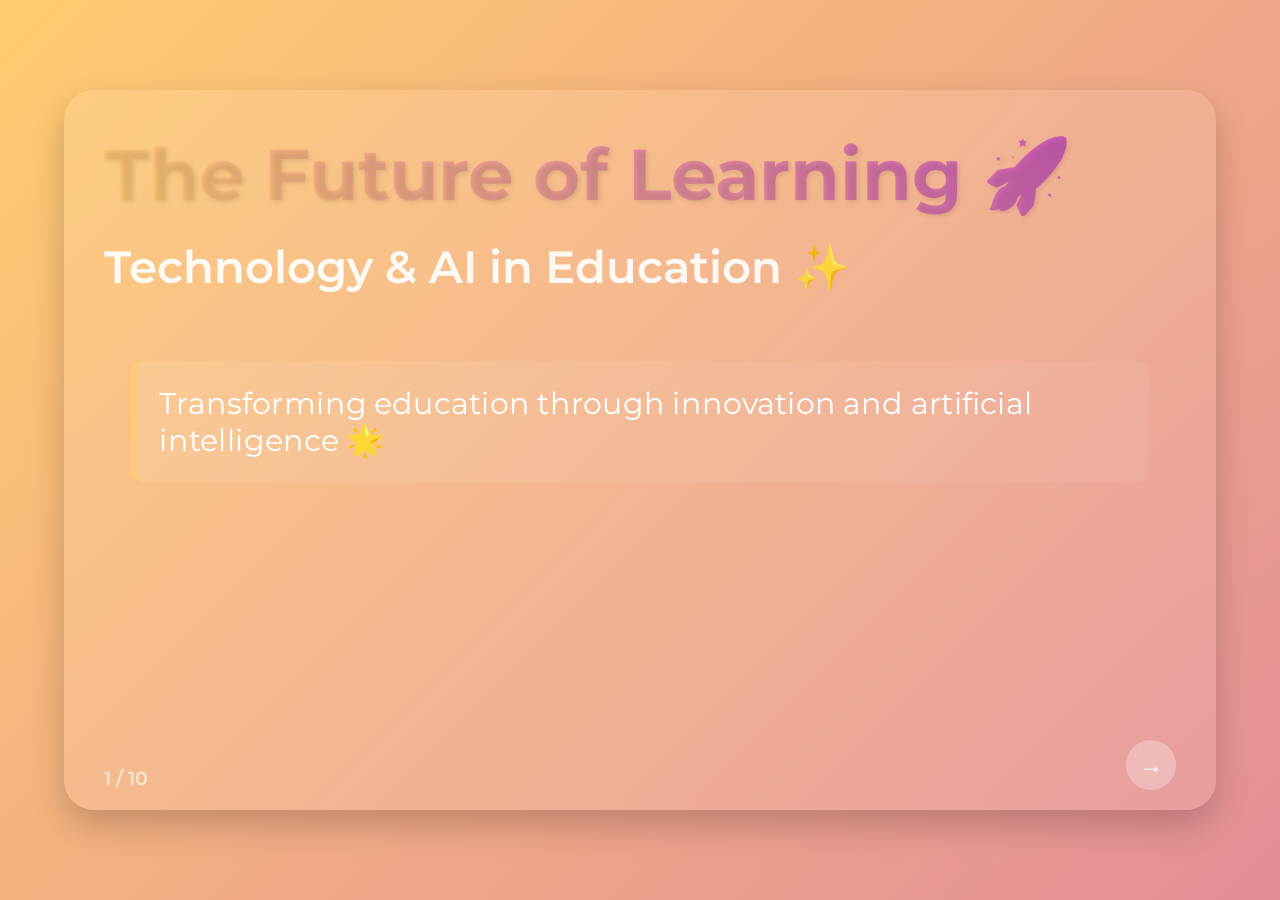
==== slide1.html @ 65779c20 "🐤 initial commit: add presentation slides and navigation functionality" ====
<!DOCTYPE html>
<html lang="en">
<head>
    <meta charset="UTF-8">
    <meta name="viewport" content="width=device-width, initial-scale=1.0">
    <title>The Future of Learning</title>
    <link rel="stylesheet" href="style.css">
</head>
<body>
    <div class="slide">
        <div class="content">
            <h1>The Future of Learning 🚀</h1>
            <h2>Technology & AI in Education ✨</h2>
            
            <div class="emphasis-box">
                <p style="font-size: 2rem;">Transforming education through innovation and artificial intelligence 🌟</p>
            </div>
            
            <ul>
                <li><span class="emoji">🎯</span> Personalized Learning Experiences</li>
                <li><span class="emoji">🌈</span> Interactive & Immersive Education</li>
                <li><span class="emoji">🤖</span> AI-Powered Teaching Solutions</li>
                <li><span class="emoji">🌍</span> Global Learning Opportunities</li>
            </ul>
        </div>
        
        <div class="navigation">
            <button class="nav-button" id="next-slide">→</button>
        </div>
        <div class="slide-number">1 / 10</div>
    </div>
    
    <script src="navigation.js"></script>
</body>
</html>
---- style.css ----
@import url('https://fonts.googleapis.com/css2?family=Montserrat:wght@300;400;600;700&display=swap');

:root {
    --primary: #4158D0;
    --secondary: #C850C0;
    --accent: #FFCC70;
    --dark: #1a1a2e;
    --light: #ffffff;
}

* {
    margin: 0;
    padding: 0;
    box-sizing: border-box;
}

body {
    font-family: 'Montserrat', sans-serif;
    background: linear-gradient(-45deg, var(--primary), var(--secondary), var(--accent));
    background-size: 400% 400%;
    animation: gradient 15s ease infinite;
    color: var(--light);
    height: 100vh;
    overflow: hidden;
    display: flex;
    justify-content: center;
    align-items: center;
}

@keyframes gradient {
    0% { background-position: 0% 50%; }
    50% { background-position: 100% 50%; }
    100% { background-position: 0% 50%; }
}

.slide {
    width: 90%;
    max-width: 1200px;
    height: 80vh;
    background: rgba(255, 255, 255, 0.1);
    backdrop-filter: blur(12px);
    border-radius: 30px;
    padding: 40px;
    position: relative;
    box-shadow: 0 15px 35px rgba(0, 0, 0, 0.2);
    overflow: hidden;
    animation: slideIn 0.5s ease-out;
}

@keyframes slideIn {
    from { transform: translateY(20px); opacity: 0; }
    to { transform: translateY(0); opacity: 1; }
}

h1 {
    font-size: 4.5rem;
    font-weight: 700;
    background: linear-gradient(45deg, var(--accent), var(--secondary));
    -webkit-background-clip: text;
    -webkit-text-fill-color: transparent;
    margin-bottom: 0.3em;
    text-shadow: 2px 2px 4px rgba(0, 0, 0, 0.1);
}

h2 {
    font-size: 2.8rem;
    font-weight: 600;
    color: rgba(255, 255, 255, 0.9);
    margin-bottom: 1em;
}

.content {
    display: flex;
    flex-direction: column;
    height: 90%;
}

ul, ol {
    margin-left: 1em;
    margin-bottom: 1em;
    font-size: 2rem;
    font-weight: 300;
    line-height: 1.8;
}

li {
    margin-bottom: 1em;
    display: flex;
    align-items: center;
    gap: 0.5em;
    opacity: 0;
    animation: fadeIn 0.5s ease-out forwards;
}

li:nth-child(1) { animation-delay: 0.2s; }
li:nth-child(2) { animation-delay: 0.4s; }
li:nth-child(3) { animation-delay: 0.6s; }
li:nth-child(4) { animation-delay: 0.8s; }
li:nth-child(5) { animation-delay: 1s; }

@keyframes fadeIn {
    from { transform: translateX(-20px); opacity: 0; }
    to { transform: translateX(0); opacity: 1; }
}

.emoji {
    font-size: 2.5rem;
    margin-right: 0.5em;
}

.highlight {
    color: var(--accent);
    font-weight: 600;
    text-shadow: 0 0 10px rgba(255, 204, 112, 0.3);
}

.navigation {
    position: absolute;
    bottom: 20px;
    right: 40px;
    display: flex;
    gap: 10px;
}

.nav-button {
    background: rgba(255, 255, 255, 0.2);
    border: none;
    color: white;
    width: 50px;
    height: 50px;
    border-radius: 25px;
    font-size: 1.5rem;
    cursor: pointer;
    transition: all 0.3s ease;
    backdrop-filter: blur(5px);
}

.nav-button:hover {
    background: rgba(255, 255, 255, 0.4);
    transform: scale(1.1);
}

.slide-number {
    position: absolute;
    bottom: 20px;
    left: 40px;
    font-size: 1.2rem;
    color: rgba(255, 255, 255, 0.6);
    font-weight: 600;
}

.two-column {
    display: grid;
    grid-template-columns: 1fr 1fr;
    gap: 40px;
    height: 100%;
}

.emphasis-box {
    background: linear-gradient(135deg, rgba(255,255,255,0.1), rgba(255,255,255,0.05));
    border-left: 5px solid var(--accent);
    padding: 25px;
    border-radius: 15px;
    margin: 20px 0;
    transform: scale(0.95);
    transition: transform 0.3s ease;
}

.emphasis-box:hover {
    transform: scale(1);
}
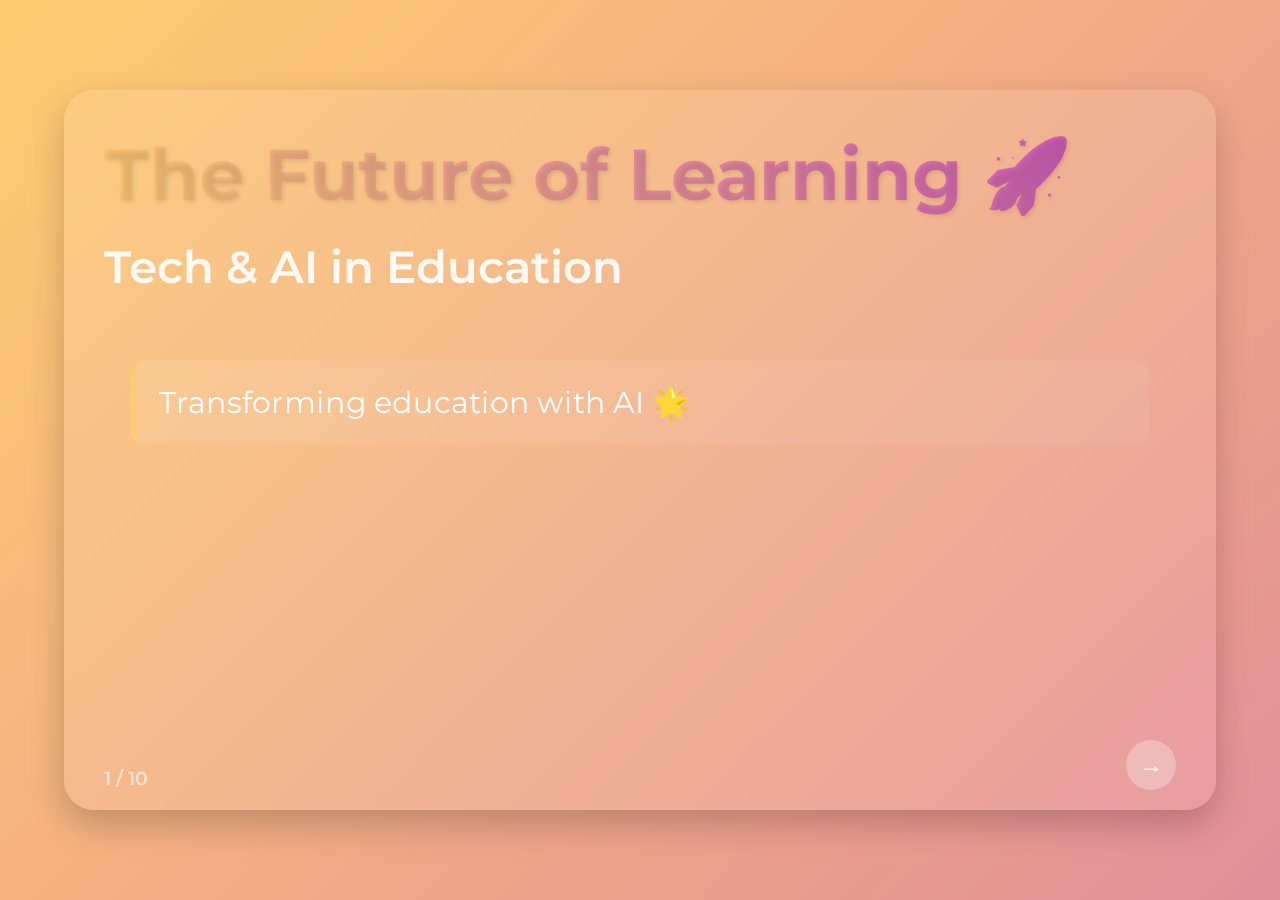
==== commit ea78108c: "🔨 refactor: simplify language and improve clarity in presentation slides" ====
--- a/slide1.html
+++ b/slide1.html
@@ -10,17 +10,15 @@
     <div class="slide">
         <div class="content">
             <h1>The Future of Learning 🚀</h1>
-            <h2>Technology & AI in Education ✨</h2>
+            <h2>Tech & AI in Education</h2>
             
             <div class="emphasis-box">
-                <p style="font-size: 2rem;">Transforming education through innovation and artificial intelligence 🌟</p>
+                <p style="font-size: 2rem;">Transforming education with AI 🌟</p>
             </div>
             
             <ul>
-                <li><span class="emoji">🎯</span> Personalized Learning Experiences</li>
-                <li><span class="emoji">🌈</span> Interactive & Immersive Education</li>
-                <li><span class="emoji">🤖</span> AI-Powered Teaching Solutions</li>
-                <li><span class="emoji">🌍</span> Global Learning Opportunities</li>
+                <li><span class="emoji">🎯</span> Personalized Learning</li>
+                <li><span class="emoji">🌈</span> Interactive Education</li>
             </ul>
         </div>
         
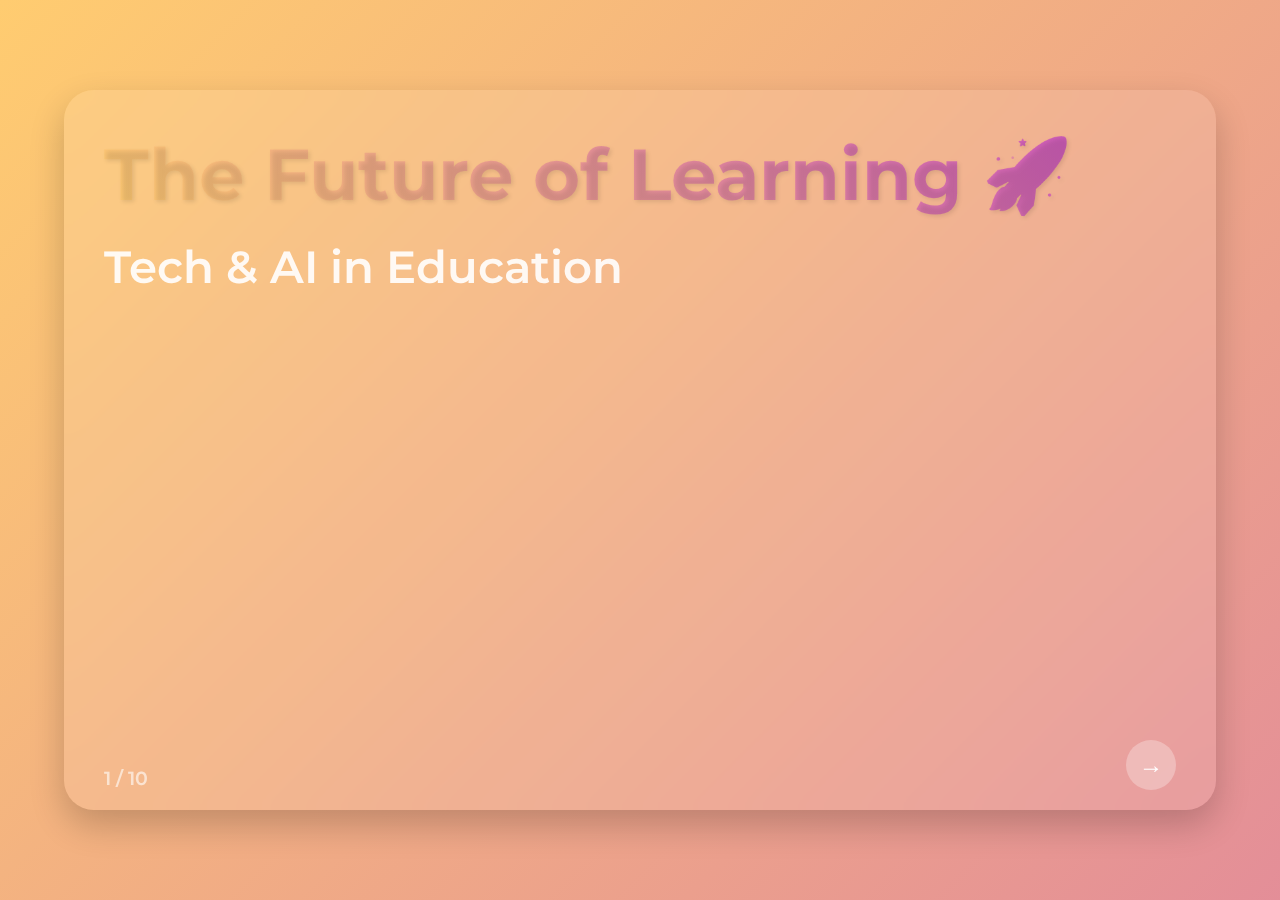
==== commit 90b6b3e3: "🔨 refactor: streamline content and improve clarity in presentation slides" ====
--- a/slide1.html
+++ b/slide1.html
@@ -12,9 +12,9 @@
             <h1>The Future of Learning 🚀</h1>
             <h2>Tech & AI in Education</h2>
             
-            <div class="emphasis-box">
+            <!-- <div class="emphasis-box">
                 <p style="font-size: 2rem;">Transforming education with AI 🌟</p>
-            </div>
+            </div> -->
             
             <ul>
                 <li><span class="emoji">🎯</span> Personalized Learning</li>
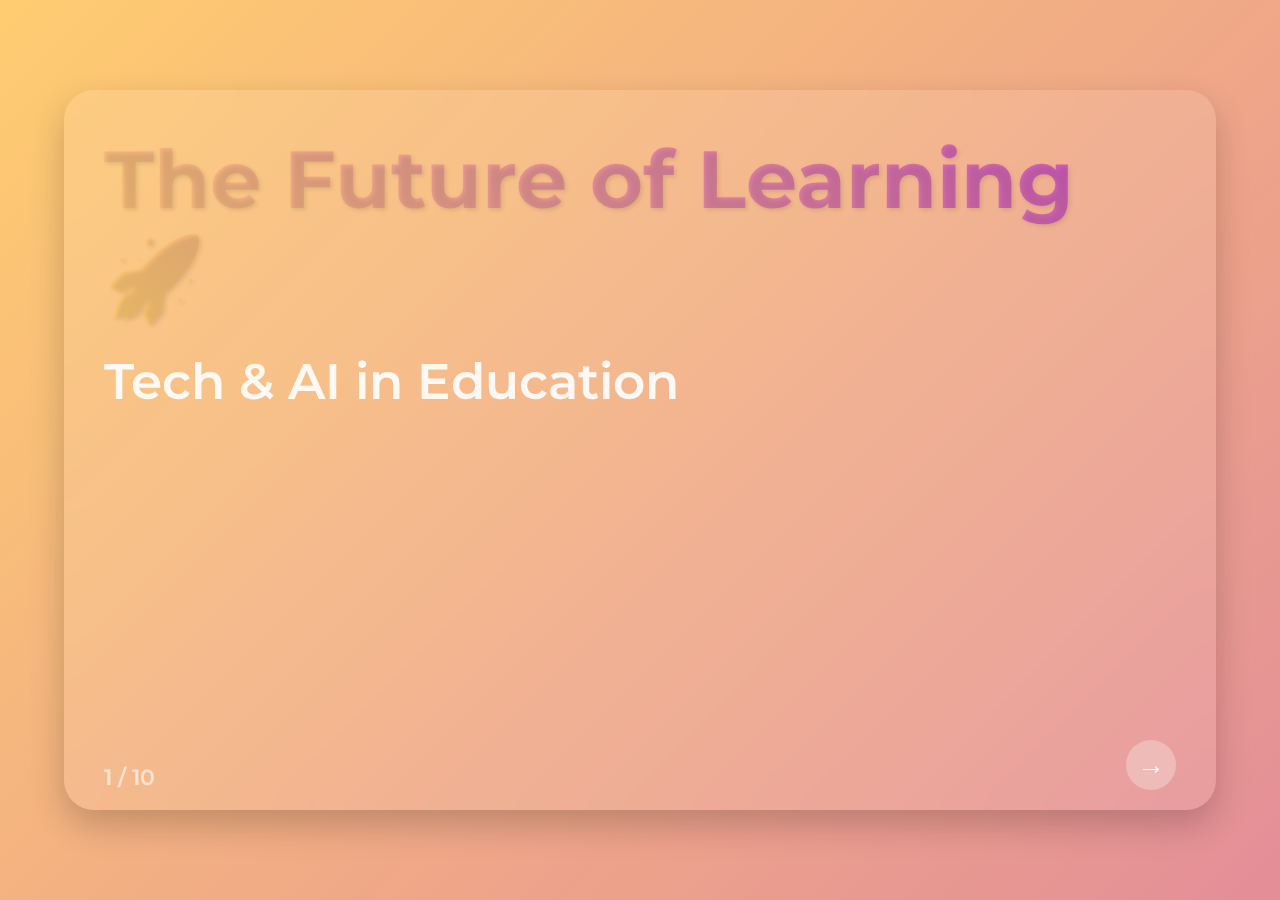
==== commit 372cd016: "🔨 refactor: enhance mobile navigation and improve loading experience" ====
--- a/slide1.html
+++ b/slide1.html
@@ -2,7 +2,7 @@
 <html lang="en">
 <head>
     <meta charset="UTF-8">
-    <meta name="viewport" content="width=device-width, initial-scale=1.0">
+    <meta name="viewport" content="width=device-width, initial-scale=1.0, maximum-scale=1.0, user-scalable=no">
     <title>The Future of Learning</title>
     <link rel="stylesheet" href="style.css">
 </head>
@@ -23,11 +23,12 @@
         </div>
         
         <div class="navigation">
-            <button class="nav-button" id="next-slide">→</button>
+            <button class="nav-button" id="next-slide" aria-label="Next slide">→</button>
         </div>
         <div class="slide-number">1 / 10</div>
     </div>
     
+    <script src="adaptive.js"></script>
     <script src="navigation.js"></script>
 </body>
 </html>
--- a/style.css
+++ b/style.css
@@ -169,3 +169,119 @@
 .emphasis-box:hover {
     transform: scale(1);
 }
+
+/* New Responsive Styles */
+@media (max-width: 1024px) {
+    h1 {
+        font-size: 3.5rem;
+    }
+    
+    h2 {
+        font-size: 2.2rem;
+    }
+    
+    ul, ol {
+        font-size: 1.8rem;
+    }
+    
+    .slide {
+        padding: 30px;
+    }
+}
+
+@media (max-width: 768px) {
+    h1 {
+        font-size: 2.8rem;
+    }
+    
+    h2 {
+        font-size: 1.8rem;
+        margin-bottom: 0.7em;
+    }
+    
+    ul, ol {
+        font-size: 1.5rem;
+        line-height: 1.6;
+    }
+    
+    .slide {
+        padding: 25px;
+        height: 85vh;
+    }
+    
+    .two-column {
+        grid-template-columns: 1fr;
+        gap: 20px;
+    }
+    
+    .nav-button {
+        width: 45px;
+        height: 45px;
+        font-size: 1.3rem;
+    }
+    
+    .slide-number {
+        left: 25px;
+        font-size: 1rem;
+    }
+    
+    .navigation {
+        right: 25px;
+    }
+}
+
+@media (max-width: 480px) {
+    h1 {
+        font-size: 2.2rem;
+    }
+    
+    h2 {
+        font-size: 1.4rem;
+        margin-bottom: 0.5em;
+    }
+    
+    ul, ol {
+        font-size: 1.2rem;
+        line-height: 1.5;
+        margin-left: 0.5em;
+    }
+    
+    li {
+        margin-bottom: 0.7em;
+    }
+    
+    .slide {
+        padding: 20px;
+        width: 95%;
+        border-radius: 20px;
+    }
+    
+    .emoji {
+        font-size: 1.8rem;
+    }
+    
+    .nav-button {
+        width: 40px;
+        height: 40px;
+        font-size: 1.2rem;
+    }
+    
+    .emphasis-box {
+        padding: 15px;
+    }
+}
+
+/* Touch-friendly improvements */
+@media (pointer: coarse) {
+    .nav-button {
+        padding: 15px;
+    }
+    
+    .slide {
+        overflow-y: auto;
+    }
+}
+
+/* Portrait orientation adjustments */
+@media (orientation: portrait) and (max-width: 768px) {
+    .slide {